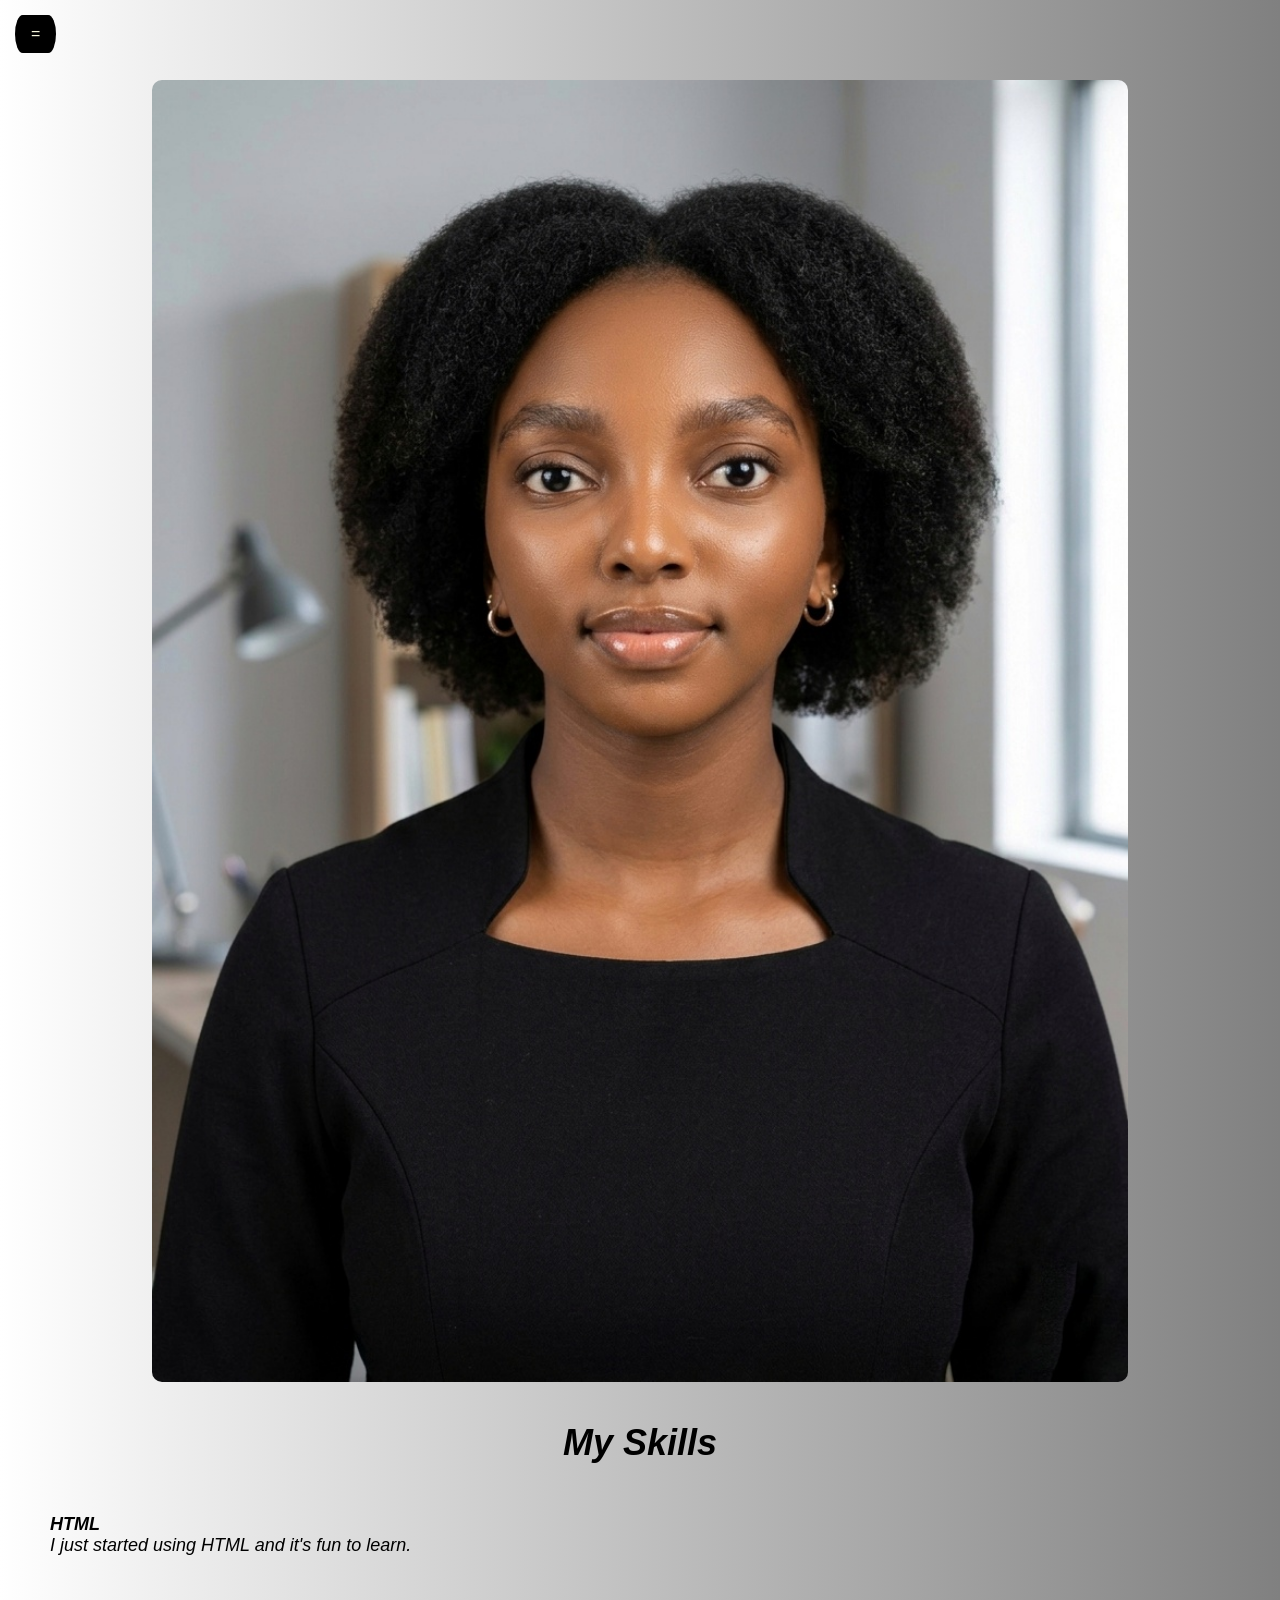
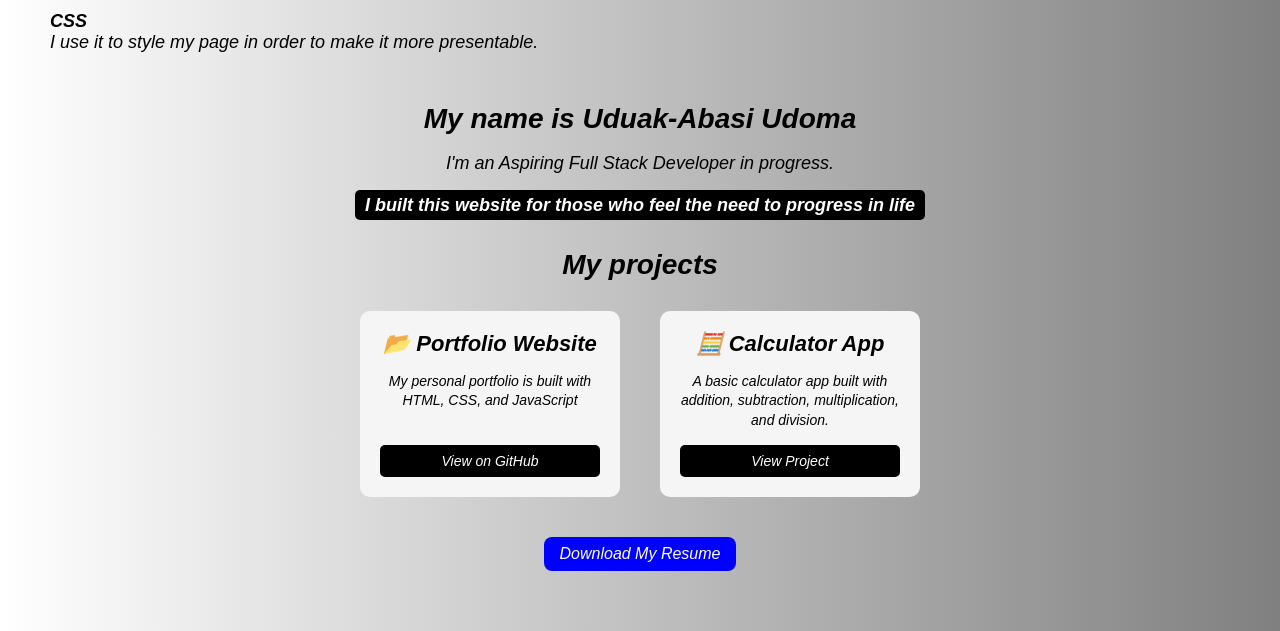
==== Task-3-My Portfolio/index.html @ 7a5feb00 "CodeAlpha Tasks - Calculator and Portfolio" ====
<!Doctype html>
<html lang="en">
  <head>
    <meta charset="UTF-8">
    <meta name="Viewport" content="width=device-width,initial-scale=1.0">
    <title>Blaq Zenda</title>
    <link rel="stylesheet" href="style.css">
  </head>
  <body>
 <div>
   <img src="myphoto.jpg" alt="MyPicture" width="300">
    <button id="menuToggle">=</button>
  <aside id="menu">
<div class="menu-links">
  <a href="#home">Home</a>
  <a href="about.html">About</a>
  <a href="contact.html">Contact</a>
</div>
</aside>
<h1>My Skills</h1>
<ul>
  <li><strong>HTML</strong><br>I just started using HTML and it's fun to learn.</li>
  <li><strong>CSS</strong><br>I use it to style my page in order to make it more presentable.</li>
</ul>
<h2>My name is Uduak-Abasi Udoma</h2>
<p>I'm an Aspiring Full Stack Developer in progress.</p>
<p><mark>I built this website for those who feel the need to progress in life</mark></p>
<h2>My projects</h2>
<div class="projects-container">
<!---Project 1: Portfolio Website-->
<div class="project-card">
  <h3>📂 Portfolio Website</h3>
  <p>My personal portfolio is built with HTML, CSS, and JavaScript</p>
  <a href="https://github.com/Uduak-2008/My-Work" target="_blank">View on GitHub</a>
</div>

<!--Project 2: Calculator-->
<br><div class="project-card">
  <h3>🧮 Calculator App</h3>
  <p>A basic calculator app  built with addition, subtraction, multiplication, and division.</p>
  <a href="https://uduak-2008.github.io/calculator/">View Project</a>
</div>
</div>
<div class="resume-download">
  <a href="resume.pdf" download class="resume-link">
    Download My Resume
  </a>
</div>
<script src="script.js"></script>
  </body>
</html>
---- Task-3-My Portfolio/style.css ----
* {
  margin: 0;
  padding: 0;
 box-sizing: border-box;
}
body {
  background: linear-gradient(to right, white,grey);
  text-align: center;
  font-family: Arial,Helvetica,Sans-Serif;
  font-style: italic;
  padding: 20px;
  padding-top: 80px;
}
h1 {
  font-size: 36px;
  margin: 20px 0;
}
h2 {
  font-size: 28px;
  margin: 30px 0 15px 0;
}
p {
  font-size: 18px;
  line-height: 1.5;
  margin: 15px 0;
}
li {
  font-size: 18px;
  margin: 15px 0;
  padding: 20px;
  border-radius: 10px;
  list-style: none;
  text-align: left;
}
mark {
  background-color: black;
  color: white;
  font-weight: bold;
  padding: 5px 10px;
  border-radius: 5px;
}
ul {
  color: black;
  text-align: left;
  font-family: sans-Serif;
  margin: 30px 0;
  list-style: none;
}
#menuToggle {
  position: absolute;
  top: 15px;
  left: 15px;
  background: black;
  color: beige;
  padding: 10px 16px;
  font-size: 16px;
  border: none;
  border-radius: 30% 30%/80% 80%;
  cursor: pointer;
  z-index: 1000;
}
#menuToggle button {
  font-size: 24px;
  padding: 8px 12px;
  cursor: pointer;
}

#menu {
  position: fixed;
  top: 0;
  left: 0;
  width: 260px;
  height: 100%;
  background: grey;
  padding-top: 70px;
  display: none;
  z-index: 999;
}
#menu.show {
display: block;
}
#menu a {
  display: block;
  color: none;
  font-size: 20px;
  text-decoration: none;
  padding: 15px 20px;
  border-bottom: 1px solid #555;
}
.hide {
  display: none;
}
.menu-links a{
  display: block;
  padding: 15px;
  text-decoration: none;
  color: black;
  font-size: 10px;
  border-bottom: 1px solid beige;
}
.menu-links a:hover {
  background: #555;
}
button {
  padding: 10px;
  background: grey;
  color: white;
  border: none;
  border-radius: 5px;
}
.button-container {
  display: flex;
  flex-direction: column;
  align-items: center;
  gap: 20px;
  margin-top: 80px;
}

.email-btn,
.whatsapp-btn {
  width: 220px;
  padding: 12px 20px;
  border: none;
  border-radius: 8px;
  font-size: 18px;
  color: white;
  cursor: pointer;
}

.email-btn {
  background: purple;
}

.whatsapp-btn {
  background: green;
}
html {
  scroll-behavior: smooth;
}
img {
  display: block;
  margin: 0 auto 40px auto;
  width: 80%;
  border: none;
  border-radius: 10px;
}
@media (min-width:768px) {
  body {
    padding: 30px;
    padding-top: 80px;
  }
  h1 {
    font-size: 36px;
  }
  h2 {
    font-size: 28px;
  }
  p {
    font-size: 18px;
  }
  li {
    font-size: 18px;
  }
}
.projects-container {
  display:flex;
  gap: 20px;
  justify-content: center;
  align-items: stretch;
  margin: 30px 0;
  width: 100%;
}
@media (max-width: 768px) {
  .projects-container {
    flex-direction: column;
    align-items: center;
  }
  .project-card {
  width: 90%;
  padding: 15px;
  }
  .project-card h3 {
    font-size: 20px;
  }
  .project-card p {
    font-size: 14px;
  }
}
@media (min-width: 769px) {
  .projects-container {
    flex-direction: row;
    align-items: wrap;
  }
  .project-card {
  width: 260px;
  padding: 15px;
  }
  .project-card h3 {
    font-size: 22px;
  }
  .project-card p {
    font-size: 14px;
  }
}
.project-card {
  background: #f5f5f5;
  padding: 20px;
  border-radius: 10px;
  text-align: center;
  display: flex;
  flex-direction: column;
  justify-content: space-between;
  transition: transform 0.3s ease;
}
.project-card:hover {
  transform: translateY(-5px);
}
.project-card h3 {
  margin-bottom: 18px;
  margin: 0 0 10px 0;
}
.project-card p {
  flex-grow: 1;
  margin: 5px 0;
  line-height: 1.4;
}
.project-card a {
  display: inline-block;
  background: black;
  color: white;
  padding: 8px 16px;
  border-radius: 5px;
  text-decoration: none;
  font-size: 14px;
  margin-top: 10px;
}
.resume-download {
  text-align: center;
  margin: 30px 0;
}
.resume-link {
  display: inline-block;
  background: blue;
  color: white;
  padding: 8px 16px;
  border-radius: 8px;
  text-decoration: none;
  font-size: 16px;
  margin-top: 10px;
}
.resume-link:hover {
  background: darkblue;
}
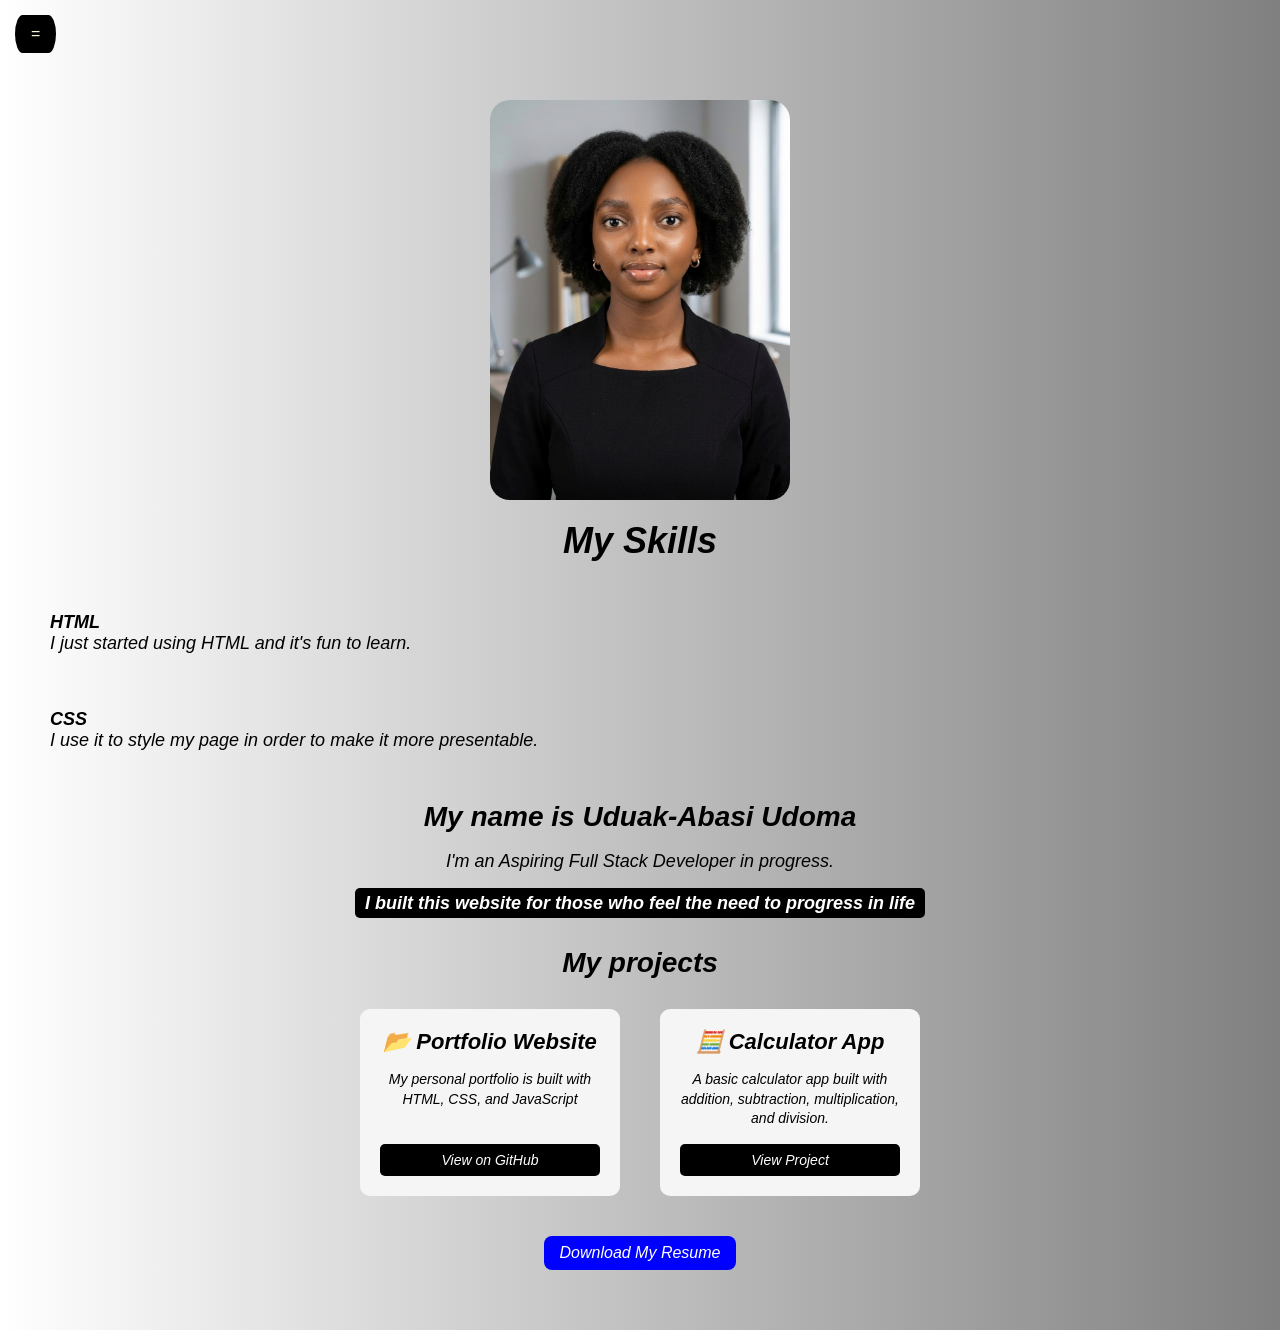
==== commit c6d015d9: "Update style.css" ====
--- a/Task-3-My Portfolio/index.html
+++ b/Task-3-My Portfolio/index.html
@@ -8,7 +8,7 @@
   </head>
   <body>
  <div>
-   <img src="myphoto.jpg" alt="MyPicture" width="300">
+   <img src="myphoto.jpg" alt="MyPicture" class="profile-img">
     <button id="menuToggle">=</button>
   <aside id="menu">
 <div class="menu-links">
--- a/Task-3-My Portfolio/style.css
+++ b/Task-3-My Portfolio/style.css
@@ -41,7 +41,7 @@
 }
 ul {
   color: black;
-  text-align: left;
+  text-align: center;
   font-family: sans-Serif;
   margin: 30px 0;
   list-style: none;
@@ -69,7 +69,7 @@
   position: fixed;
   top: 0;
   left: 0;
-  width: 260px;
+  width: 400px;
   height: 100%;
   background: grey;
   padding-top: 70px;
@@ -137,12 +137,13 @@
 html {
   scroll-behavior: smooth;
 }
-img {
+.profile-img {
+  width: 300px;
+  height: auto;
+  border-radius: 20px;
+  object-fit: cover;
   display: block;
-  margin: 0 auto 40px auto;
-  width: 80%;
-  border: none;
-  border-radius: 10px;
+  margin: 20px auto;
 }
 @media (min-width:768px) {
   body {
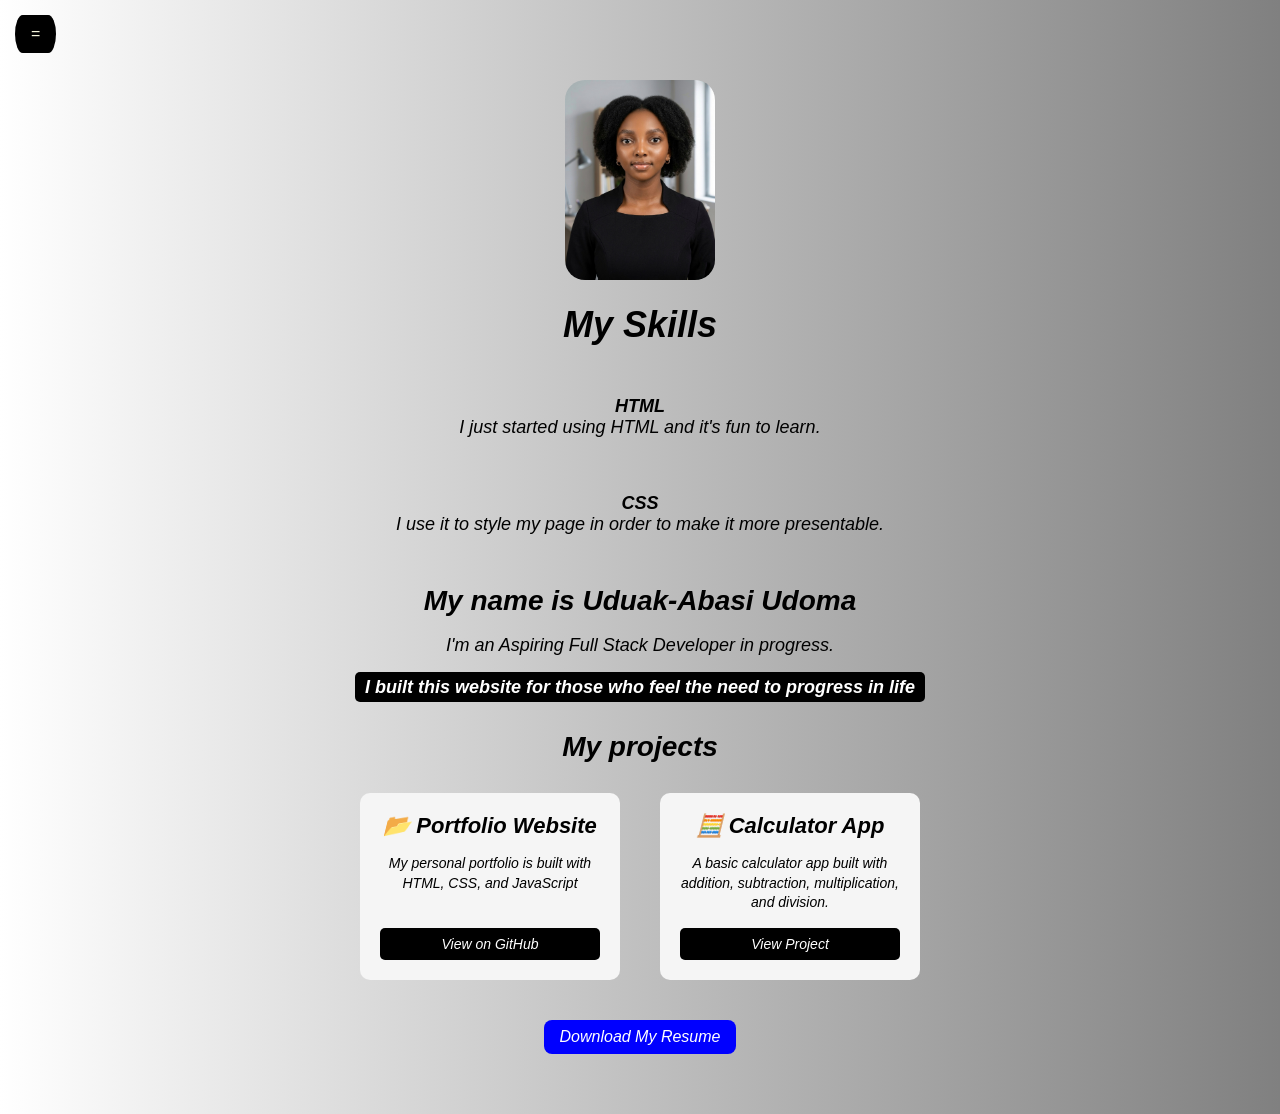
==== commit be348df2: "Fixed image size" ====
--- a/Task-3-My Portfolio/index.html
+++ b/Task-3-My Portfolio/index.html
@@ -8,7 +8,7 @@
   </head>
   <body>
  <div>
-   <img src="myphoto.jpg" alt="MyPicture" class="profile-img">
+   <img src="myphoto.jpg" alt="MyPicture" style="width: 150px; border-radius: 20px;">
     <button id="menuToggle">=</button>
   <aside id="menu">
 <div class="menu-links">
--- a/Task-3-My Portfolio/style.css
+++ b/Task-3-My Portfolio/style.css
@@ -30,7 +30,7 @@
   padding: 20px;
   border-radius: 10px;
   list-style: none;
-  text-align: left;
+  text-align: center;
 }
 mark {
   background-color: black;
@@ -186,6 +186,9 @@
   .project-card p {
     font-size: 14px;
   }
+  .profile-img {
+    width: 150px;
+  }
 }
 @media (min-width: 769px) {
   .projects-container {
@@ -225,6 +228,13 @@
   margin: 5px 0;
   line-height: 1.4;
 }
+.profile-img {
+  width: 250px;
+  height: auto;
+  border-radius: 20px;
+  display: block;
+  margin: 20px auto;
+}
 .project-card a {
   display: inline-block;
   background: black;
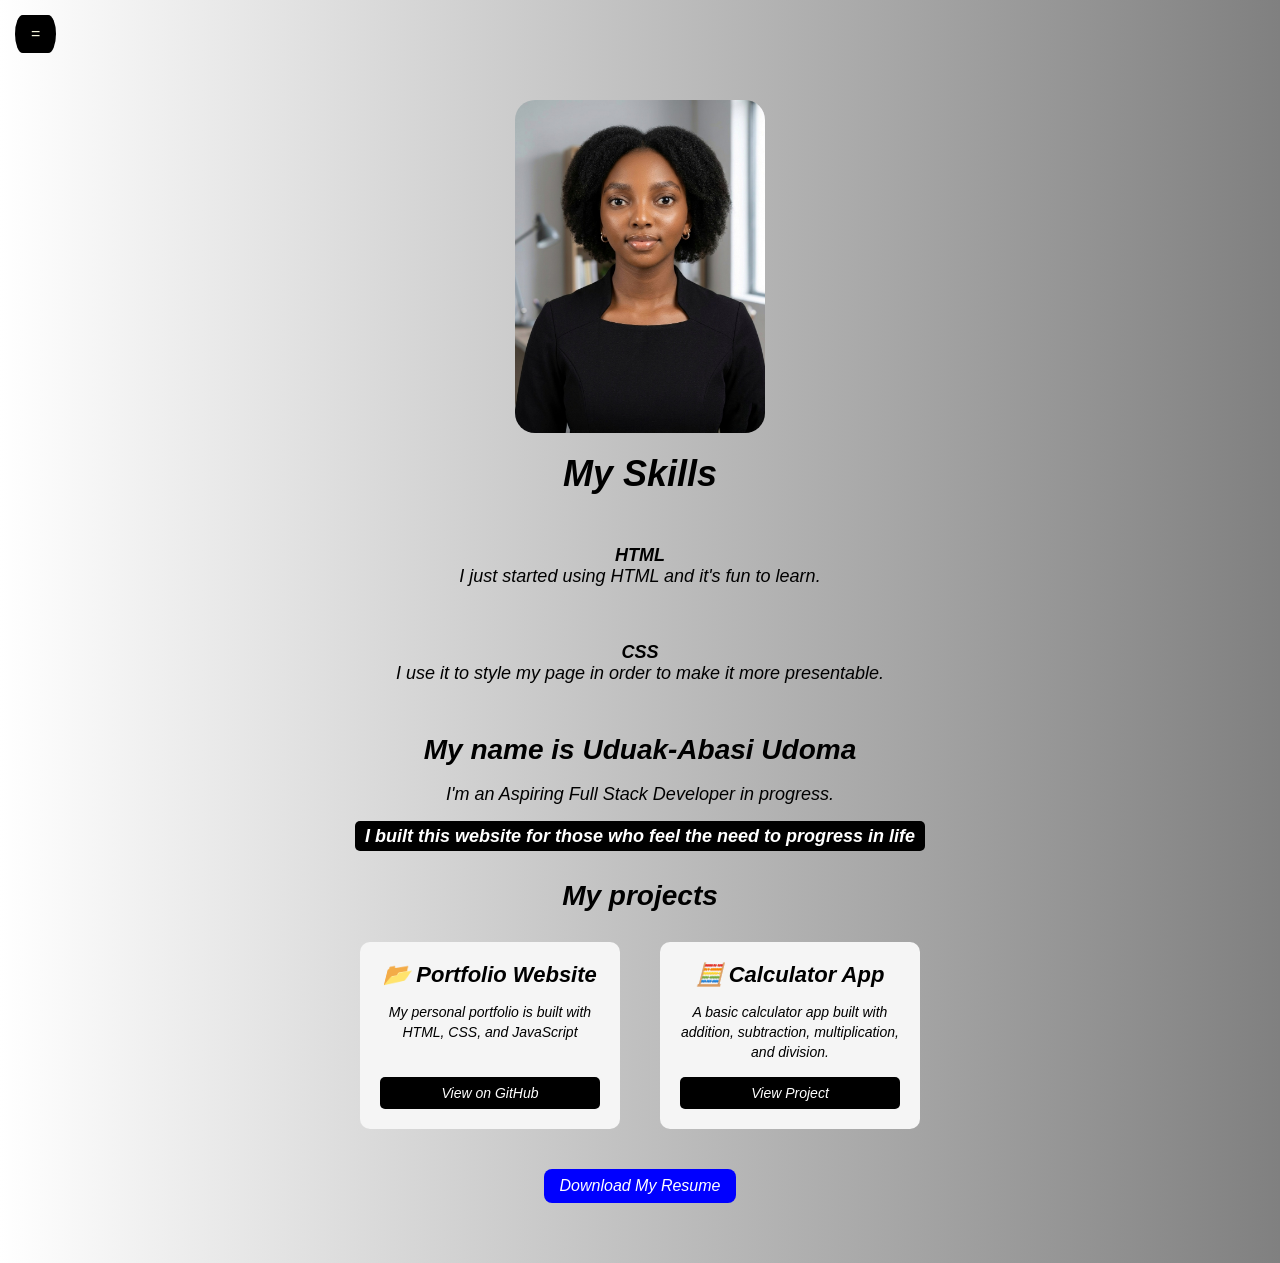
==== commit 22d2fbeb: "Modify image tag for better display Updated image dimensions and added object-fit style." ====
--- a/Task-3-My Portfolio/index.html
+++ b/Task-3-My Portfolio/index.html
@@ -8,7 +8,7 @@
   </head>
   <body>
  <div>
-   <img src="myphoto.jpg" alt="MyPicture" style="width: 150px; border-radius: 20px;">
+   <img src="myphoto.jpg" alt="MyPicture" width="120" height="120" style=" border-radius: 20px; object-fit: cover;">
     <button id="menuToggle">=</button>
   <aside id="menu">
 <div class="menu-links">
@@ -48,4 +48,4 @@
 </div>
 <script src="script.js"></script>
   </body>
-</html>+</html>
--- a/Task-3-My Portfolio/style.css
+++ b/Task-3-My Portfolio/style.css
@@ -137,8 +137,8 @@
 html {
   scroll-behavior: smooth;
 }
-.profile-img {
-  width: 300px;
+img {
+  width: 150px;
   height: auto;
   border-radius: 20px;
   object-fit: cover;
@@ -186,7 +186,7 @@
   .project-card p {
     font-size: 14px;
   }
-  .profile-img {
+  img {
     width: 150px;
   }
 }
@@ -228,7 +228,7 @@
   margin: 5px 0;
   line-height: 1.4;
 }
-.profile-img {
+img {
   width: 250px;
   height: auto;
   border-radius: 20px;
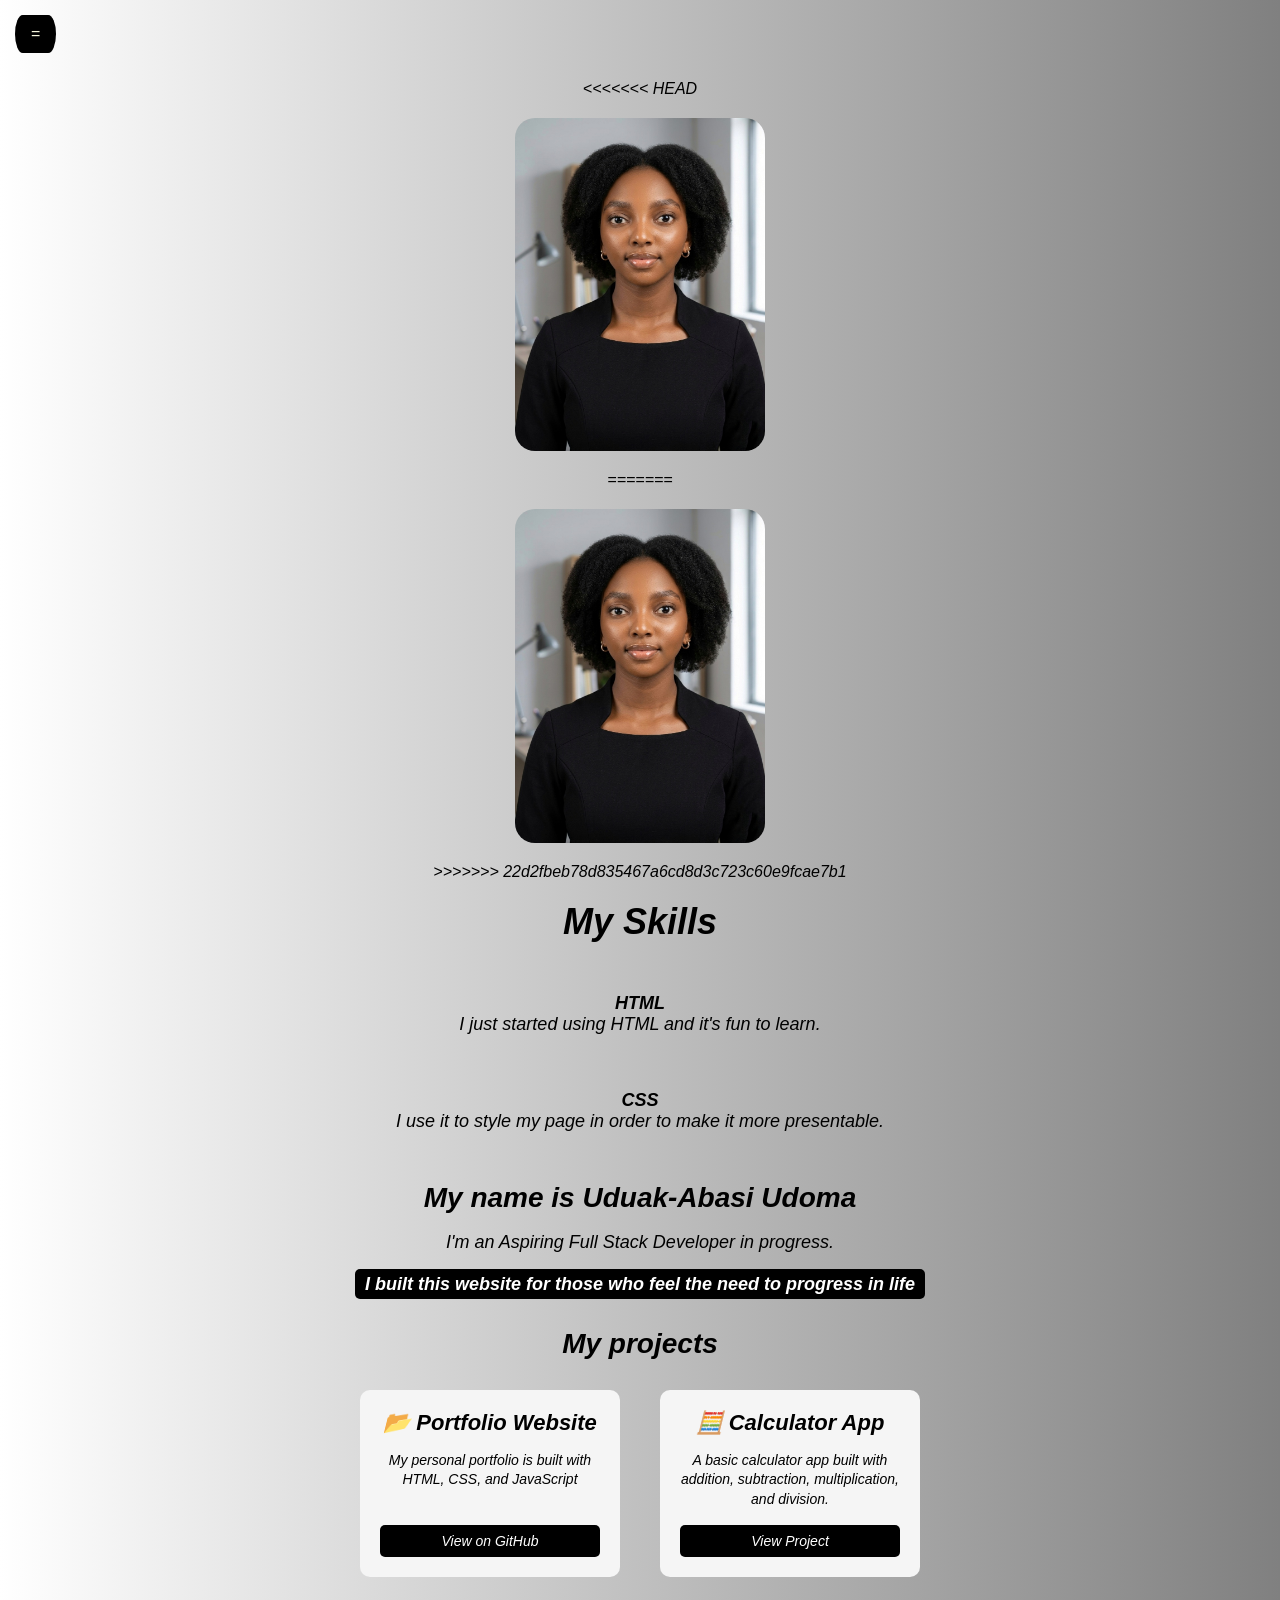
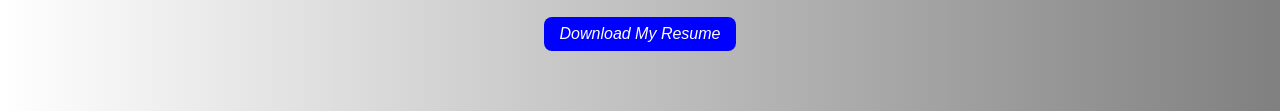
==== commit b20d04b5: "Adjust profile image markup and CSS Replace .profile-img selectors with global img rules and change " ====
--- a/Task-3-My Portfolio/index.html
+++ b/Task-3-My Portfolio/index.html
@@ -8,7 +8,11 @@
   </head>
   <body>
  <div>
+<<<<<<< HEAD
+   <img src="myphoto.jpg" alt="MyPicture" class="profile-img">
+=======
    <img src="myphoto.jpg" alt="MyPicture" width="120" height="120" style=" border-radius: 20px; object-fit: cover;">
+>>>>>>> 22d2fbeb78d835467a6cd8d3c723c60e9fcae7b1
     <button id="menuToggle">=</button>
   <aside id="menu">
 <div class="menu-links">
